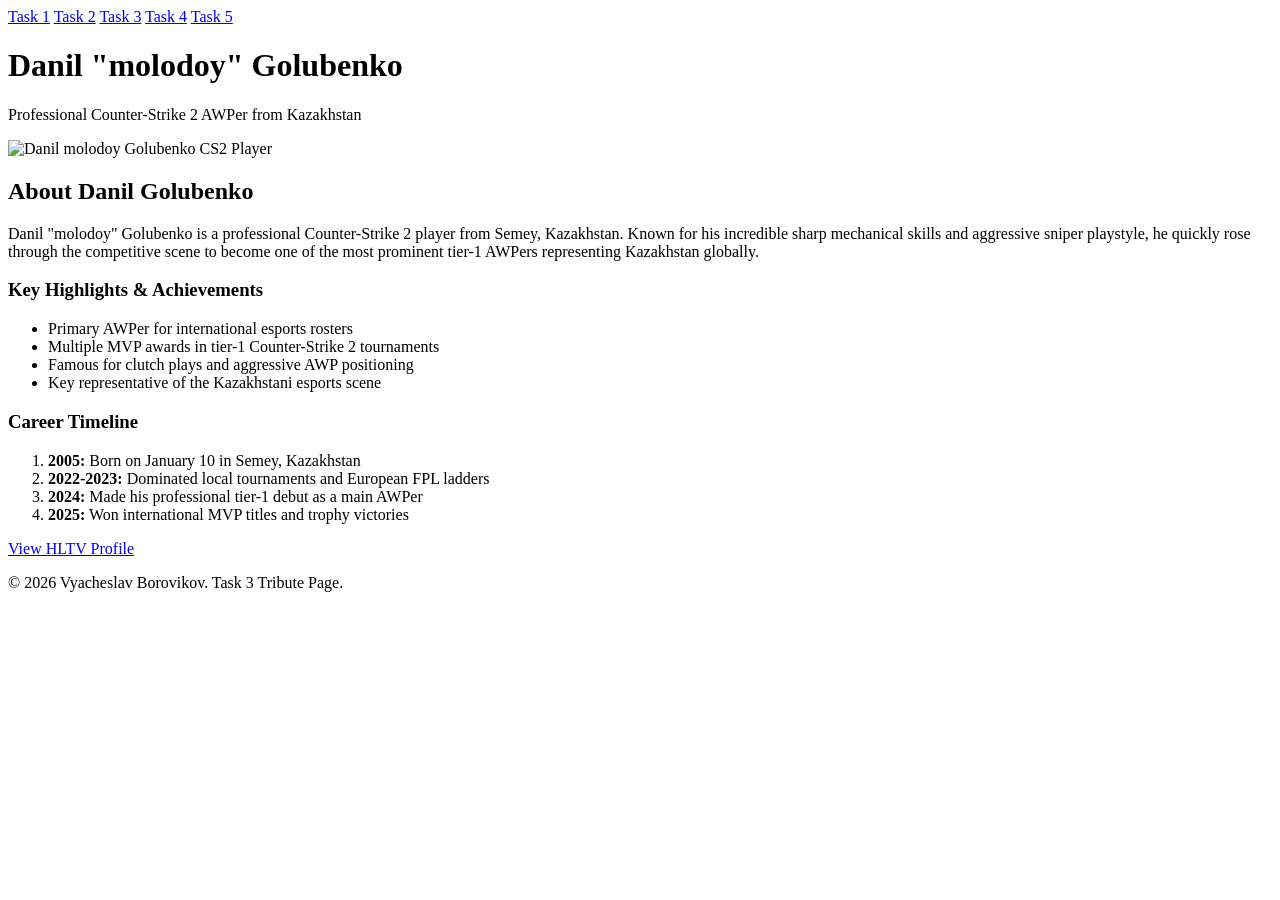
==== Task1/Task3/index.html @ cd588dcd "task 3 index html(molodoy)" ====
<!DOCTYPE html>
<html lang="en">
<head>
    <meta charset="UTF-8">
    <meta name="viewport" content="width=device-width, initial-scale=1.0">
    <title>Tribute to Danil "molodoy" Golubenko — Vyacheslav Borovikov</title>
    <link rel="stylesheet" href="styles.css">
    <link href="https://fonts.googleapis.com/css2?family=Roboto:wght@400;700&family=Orbitron:wght@500;700&display=swap" rel="stylesheet">
</head>
<body>

    <div class="navbar">
        <a href="../index.html">Task 1</a>
        <a href="../task2.html">Task 2</a>
        <a href="index.html" class="active">Task 3</a>
        <a href="../task4.html">Task 4</a>
        <a href="../task5.html">Task 5</a>
    </div>

    <div class="container">
        <div class="header">
            <h1>Danil "molodoy" Golubenko</h1>
            <p class="subtitle">Professional Counter-Strike 2 AWPer from Kazakhstan</p>
        </div>

        <div class="main-card">
            <div class="img-box">
                <img src="https://img.ytimg.com/vi/aL3N44y5YxE/maxresdefault.jpg" alt="Danil molodoy Golubenko CS2 Player">
            </div>

            <h2>About Danil Golubenko</h2>
            <p>Danil "molodoy" Golubenko is a professional Counter-Strike 2 player from Semey, Kazakhstan. Known for his incredible sharp mechanical skills and aggressive sniper playstyle, he quickly rose through the competitive scene to become one of the most prominent tier-1 AWPers representing Kazakhstan globally.</p>

            <h3>Key Highlights & Achievements</h3>
            <ul>
                <li>Primary AWPer for international esports rosters</li>
                <li>Multiple MVP awards in tier-1 Counter-Strike 2 tournaments</li>
                <li>Famous for clutch plays and aggressive AWP positioning</li>
                <li>Key representative of the Kazakhstani esports scene</li>
            </ul>

            <h3>Career Timeline</h3>
            <ol>
                <li><strong>2005:</strong> Born on January 10 in Semey, Kazakhstan</li>
                <li><strong>2022-2023:</strong> Dominated local tournaments and European FPL ladders</li>
                <li><strong>2024:</strong> Made his professional tier-1 debut as a main AWPer</li>
                <li><strong>2025:</strong> Won international MVP titles and trophy victories</li>
            </ol>

            <div class="btn-box">
                <a href="https://www.hltv.org/player/24144/molodoy" target="_blank" class="btn">View HLTV Profile</a>
            </div>
        </div>

        <div class="footer">
            <p>&copy; 2026 Vyacheslav Borovikov. Task 3 Tribute Page.</p>
        </div>
    </div>

</body>
</html>
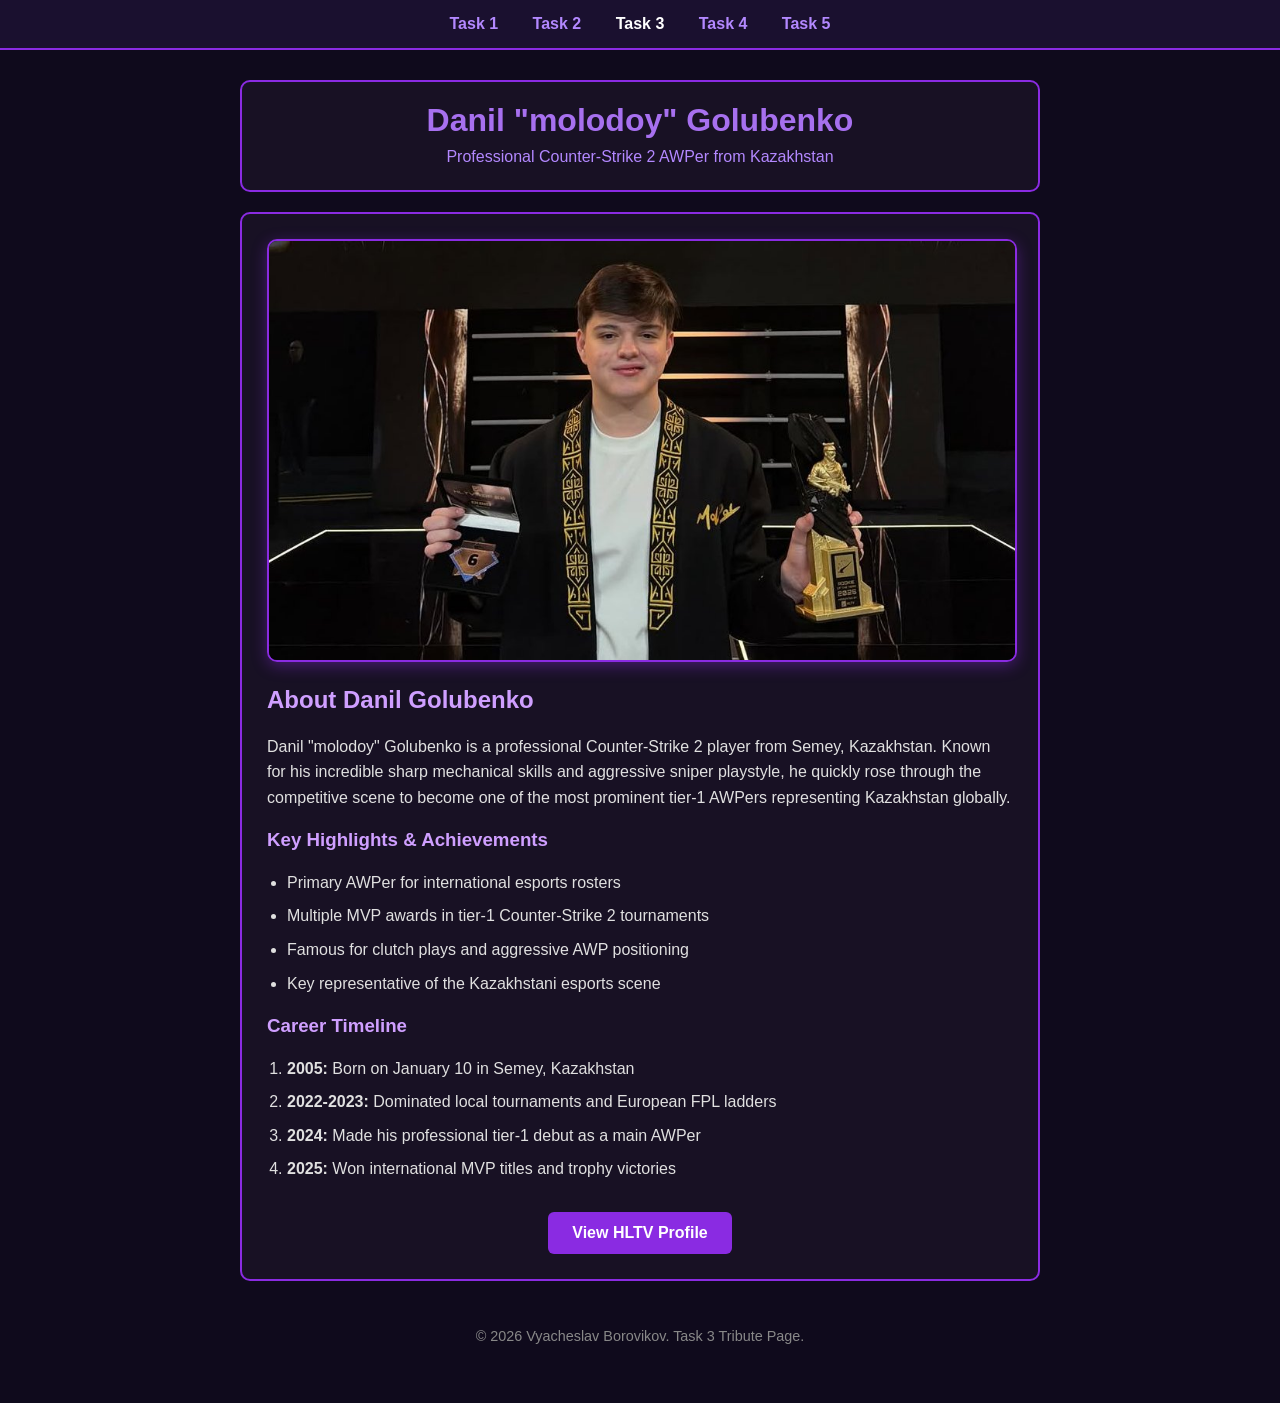
==== commit 7b8014bf: "css style dor task 3 and molodoy page" ====
--- a/Task1/Task3/index.html
+++ b/Task1/Task3/index.html
@@ -10,12 +10,12 @@
 <body>
 
     <div class="navbar">
-        <a href="../index.html">Task 1</a>
-        <a href="../task2.html">Task 2</a>
-        <a href="index.html" class="active">Task 3</a>
-        <a href="../task4.html">Task 4</a>
-        <a href="../task5.html">Task 5</a>
-    </div>
+    <a href="../index.html">Task 1</a>
+    <a href="../task2.html">Task 2</a>
+    <a href="../task3/index.html" class="active">Task 3</a>
+    <a href="../task4.html">Task 4</a>
+    <a href="../task5.html">Task 5</a>
+</div>
 
     <div class="container">
         <div class="header">
@@ -25,7 +25,7 @@
 
         <div class="main-card">
             <div class="img-box">
-                <img src="https://img.ytimg.com/vi/aL3N44y5YxE/maxresdefault.jpg" alt="Danil molodoy Golubenko CS2 Player">
+                <img src="molodoy.jpg" alt="Danil molodoy Golubenko CS2 Player">
             </div>
 
             <h2>About Danil Golubenko</h2>
--- a/Task1/Task3/styles.css
+++ b/Task1/Task3/styles.css
@@ -0,0 +1,117 @@
+body {
+    background-color: #0f0a1c;
+    color: #e0e0e0;
+    font-family: 'Roboto', sans-serif;
+    margin: 0;
+    padding: 0;
+}
+
+.navbar {
+    background-color: #1a102f;
+    padding: 15px;
+    text-align: center;
+    border-bottom: 2px solid #8a2be2;
+}
+
+.navbar a {
+    color: #b388ff;
+    text-decoration: none;
+    margin: 0 15px;
+    font-weight: bold;
+    transition: color 0.3s;
+}
+
+.navbar a:hover, .navbar a.active {
+    color: #ffffff;
+}
+
+.container {
+    max-width: 800px;
+    margin: 30px auto;
+    padding: 0 20px;
+}
+
+.header {
+    background-color: #181124;
+    border: 2px solid #8a2be2;
+    border-radius: 10px;
+    padding: 20px;
+    text-align: center;
+    margin-bottom: 20px;
+}
+
+.header h1 {
+    font-family: 'Orbitron', sans-serif;
+    color: #a770ef;
+    margin: 0 0 5px 0;
+}
+
+.subtitle {
+    color: #b388ff;
+    margin: 0;
+}
+
+.main-card {
+    background-color: #181124;
+    border: 2px solid #8a2be2;
+    border-radius: 10px;
+    padding: 25px;
+    margin-bottom: 20px;
+}
+
+.img-box {
+    text-align: center;
+    margin-bottom: 20px;
+}
+
+.img-box img {
+    max-width: 100%;
+    height: auto;
+    border-radius: 10px;
+    border: 2px solid #8a2be2;
+    box-shadow: 0 4px 15px rgba(138, 43, 226, 0.4);
+}
+
+h2, h3 {
+    font-family: 'Orbitron', sans-serif;
+    color: #cf9fff;
+}
+
+p, li {
+    line-height: 1.6;
+}
+
+ul, ol {
+    padding-left: 20px;
+}
+
+li {
+    margin-bottom: 8px;
+}
+
+.btn-box {
+    text-align: center;
+    margin-top: 30px;
+}
+
+.btn {
+    display: inline-block;
+    background-color: #8a2be2;
+    color: #ffffff;
+    padding: 12px 24px;
+    text-decoration: none;
+    border-radius: 6px;
+    font-weight: bold;
+    transition: background-color 0.3s;
+}
+
+.btn:hover {
+    background-color: #a770ef;
+}
+
+.footer {
+    text-align: center;
+    padding: 10px;
+    color: #888;
+    font-size: 0.9rem;
+}
